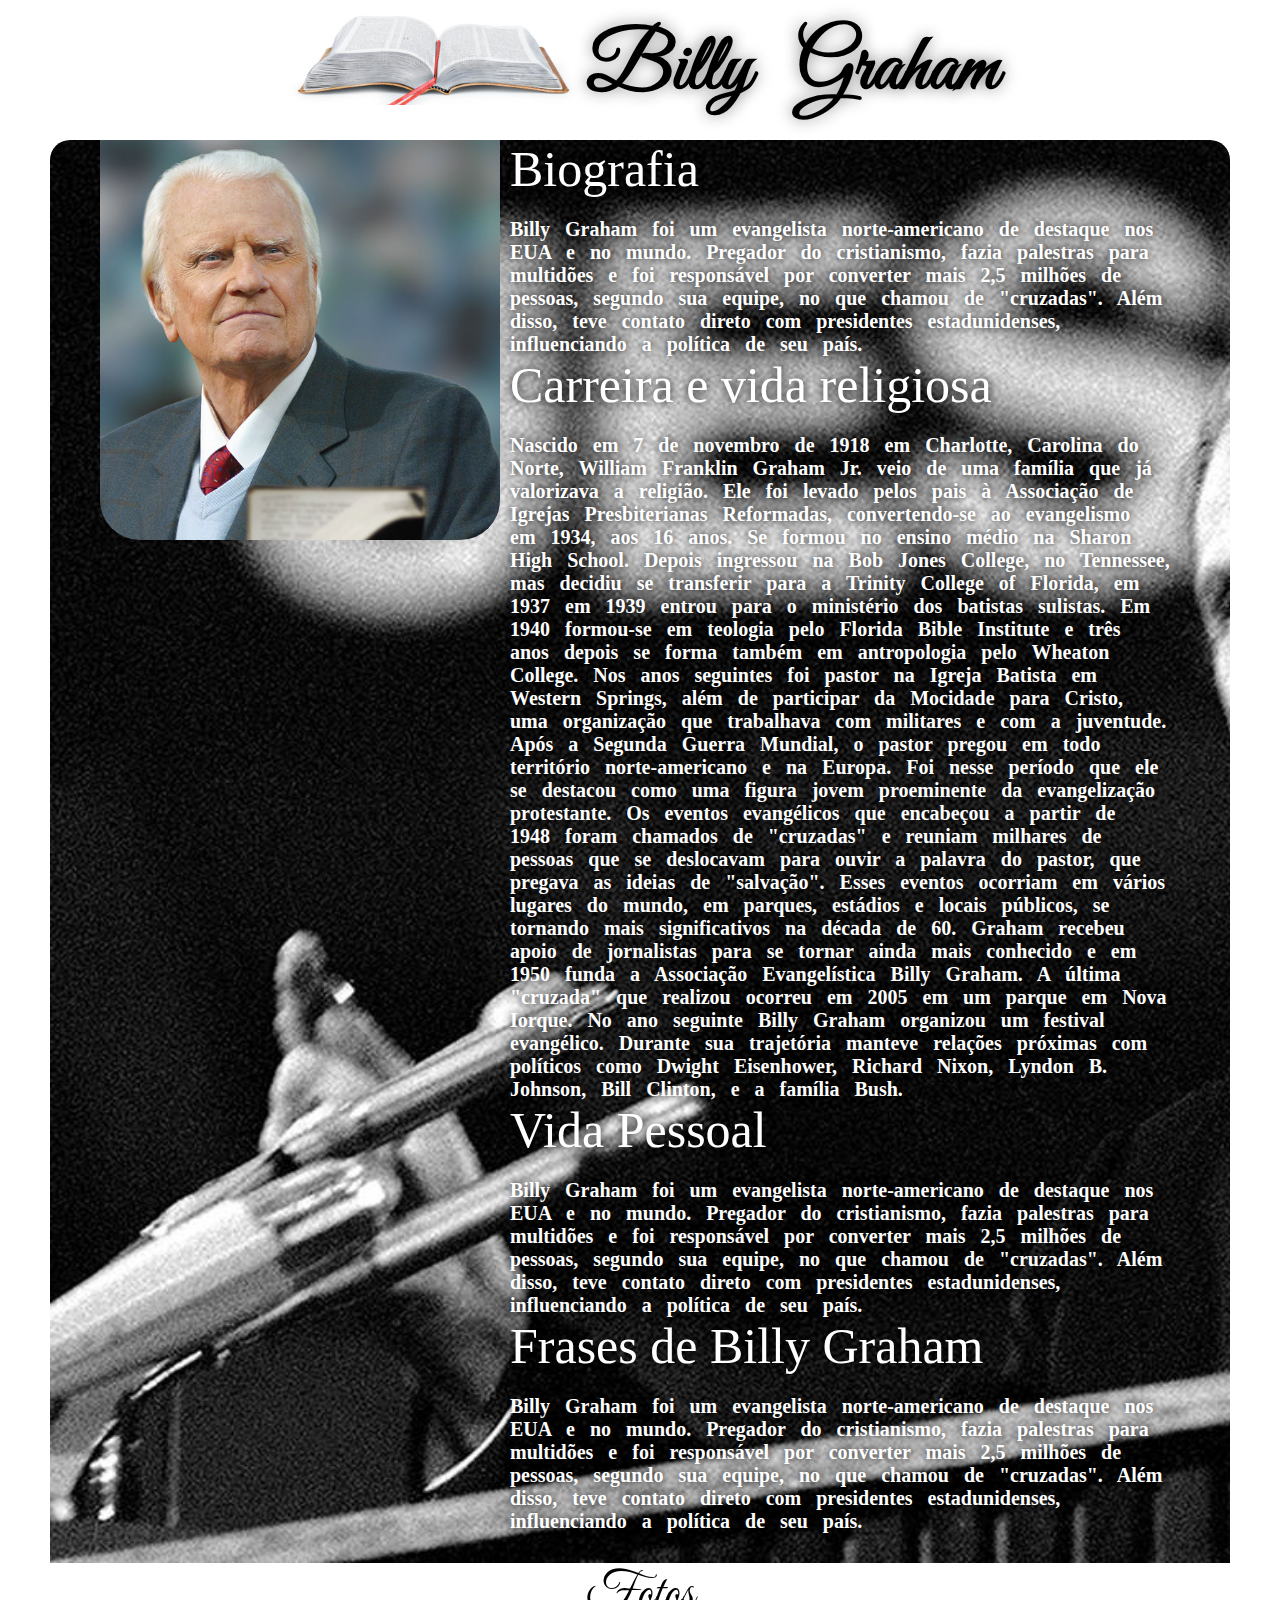
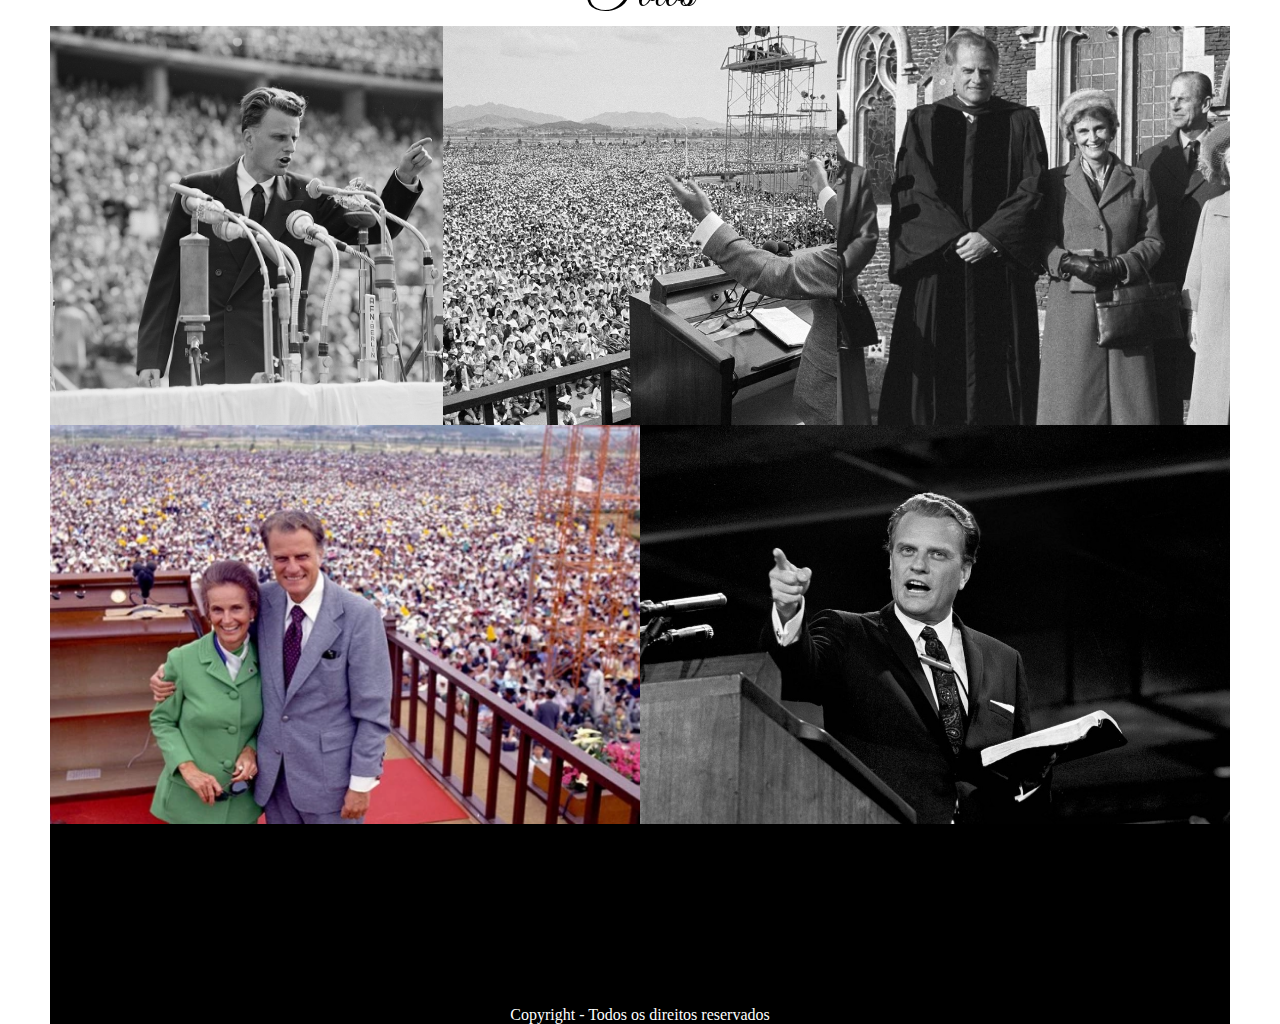
==== Tribute_page/assets/index.html @ 518afccb "Add files via upload" ====
<!DOCTYPE html>

<html>
    <head>
        <meta charset="UTF-8"/>
        <meta name="viewport" content="width=device-width, user-scalable=no, initial-scale=1.0"/>
        <link rel="stylesheet" type="text/css "href="css/style.css"/>
        <link href="https://fonts.googleapis.com/css2?family=Great+Vibes&display=swap" rel="stylesheet"/>


    </head>
    <body>
        
        <div class="principal">
            <section class="divisao flexColumn">
                <header>
                    <div class="header_foto">

                    </div>
                    
                    <div class="header_title">
                        Billy Graham
                    </div>   
                </header>
                <article>
                    <div class="container">
                        <div class="tribute_foto">
                            <img src=" images/img3.jpg"/>
                        </div>
                        
                      
                    
                        <div class="tribute_body flexColumn">
                            <section>
                                <div class="tribute_title">
                                    Biografia
        
                                </div>  
                                <div class="tribute_desc">
                                    
                                        Billy Graham foi um evangelista norte-americano de destaque nos EUA e no mundo.

                                        Pregador do cristianismo, fazia palestras para multidões e foi responsável por converter mais 2,5 milhões de pessoas, segundo sua equipe, no que chamou de "cruzadas".
                                        
                                        Além disso, teve contato direto com presidentes estadunidenses, influenciando a política de seu país.
                                </div>   
                            </section>
                            <section>
                                <div class="tribute_title">
                                    Carreira e vida religiosa
        
                                </div>  
                                <div class="tribute_desc">
                                    
                                    Nascido em 7 de novembro de 1918 em Charlotte, Carolina do Norte, William Franklin Graham Jr. veio de uma família que já valorizava a religião. Ele foi levado pelos pais à Associação de Igrejas Presbiterianas Reformadas, convertendo-se ao evangelismo em 1934, aos 16 anos.

                                    Se formou no ensino médio na Sharon High School. Depois ingressou na Bob Jones College, no Tennessee, mas decidiu se transferir para a Trinity College of Florida, em 1937 em 1939 entrou para o ministério dos batistas sulistas.
                                    
                                    Em 1940 formou-se em teologia pelo Florida Bible Institute e três anos depois se forma também em antropologia pelo Wheaton College.
                                    
                                    Nos anos seguintes foi pastor na Igreja Batista em Western Springs, além de participar da Mocidade para Cristo, uma organização que trabalhava com militares e com a juventude. 
                                    
                                    Após a Segunda Guerra Mundial, o pastor pregou em todo território norte-americano e na Europa. Foi nesse período que ele se destacou como uma figura jovem proeminente da evangelização protestante.
                                    
                                    Os eventos evangélicos que encabeçou a partir de 1948 foram chamados de "cruzadas" e reuniam milhares de pessoas que se deslocavam para ouvir a palavra do pastor, que pregava as ideias de "salvação".
                                    
                                    Esses eventos ocorriam em vários lugares do mundo, em parques, estádios e locais públicos, se tornando mais significativos na década de 60.
                                    
                                    Graham recebeu apoio de jornalistas para se tornar ainda mais conhecido e em 1950 funda a Associação Evangelística Billy Graham.
                                    
                                    A última "cruzada" que realizou ocorreu em 2005 em um parque em Nova Iorque. No ano seguinte Billy Graham organizou um festival evangélico.
                                    
                                    Durante sua trajetória manteve relações próximas com políticos como Dwight Eisenhower, Richard Nixon, Lyndon B. Johnson, Bill Clinton, e a família Bush.
                                </div>   
                            </section>
                            <section>
                                <div class="tribute_title">
                                    Vida Pessoal
        
                                </div>  
                                <div class="tribute_desc">
                                    
                                        Billy Graham foi um evangelista norte-americano de destaque nos EUA e no mundo.

                                        Pregador do cristianismo, fazia palestras para multidões e foi responsável por converter mais 2,5 milhões de pessoas, segundo sua equipe, no que chamou de "cruzadas".
                                        
                                        Além disso, teve contato direto com presidentes estadunidenses, influenciando a política de seu país.
                                </div>   
                            </section>
                            <section>
                                <div class="tribute_title">
                                    Frases de Billy Graham
        
                                </div>  
                                <div class="tribute_desc">
                                    
                                        Billy Graham foi um evangelista norte-americano de destaque nos EUA e no mundo.

                                        Pregador do cristianismo, fazia palestras para multidões e foi responsável por converter mais 2,5 milhões de pessoas, segundo sua equipe, no que chamou de "cruzadas".
                                        
                                        Além disso, teve contato direto com presidentes estadunidenses, influenciando a política de seu país.
                                </div>   
                            </section>

                            
                            

                        </div> 
                       
                    </div>
                </article>
                <section class="container album flexColumn">
                    <div class="bar">
                        Fotos
                    </div>
                    <div class="fotos">
                        <div class="picture"><img src="images/img4.jpg"/></div>
                        <div class="picture"><img src="images/img5.jpg"/></div>
                        <div class="picture"><img src="images/img6.jpg"/></div>
                    </div>
                    <div class="fotos">
                        <div class="picture"><img src="images/img7.jpg"/></div>
                        <div class="picture"><img src="images/img8.jpg"/></div>
                        
                    </div>
                    
                   
                    
                    

                </section>  
                <footer class="copy">
                    <div>Copyright - Todos os direitos reservados</div>
                  
                </footer>
            </section>
        </div>

    </body>
    
</html>
---- Tribute_page/assets/css/style.css ----
*{
    box-sizing: border-box;
}
body{
    margin: 0;
    padding: 0;
    
}
.principal{
    display: flex;
    justify-content: center;
    
}
.divisao {
    display: flex;
    justify-content: center;
    width: calc(100% - 100px);
    

}
header {
    display: flex;
    justify-content: center;
    align-items: center;
    height: 140px;
    background-color: #FFF;
}
.header_title {
    

    font-size: 80px;
    font-family: 'Great Vibes';
    font-weight: bold;
    text-shadow: 0px 0px 15px #888;
    word-spacing: 30px;

    
  
    
}
.header_foto {
    width: 300px;
    height: 100px;
    margin-right: 5px;
    background-image: url('../images/img2.jpg');
    background-position: center;
    background-size: cover;
    margin-bottom: 30px;
    

}

.flexColumn {
    display: flex;
    flex-direction: column;
}
article {
    display: flex;
    justify-content: center;
    
    background-image: url('../images/img1.jpg');
     
    
    
    position: relative;
    background-size: cover;
   
    
    width: 100%;
    
    border-top-right-radius: 20px;
    border-top-left-radius: 20px;
    
}
.container {
    display: flex;
    width: calc(100% - 100px);
    margin-bottom: 30px;
  
      
}
.container .tribute_foto img {
    object-fit: cover;
    width: 400px;
    height: 400px;
    border-bottom-left-radius: 40px;
    border-bottom-right-radius: 40px;
    
}
.tribute_foto, .tribute_body {
    
    margin-right: 10px;
}

.tribute_body {
    display: flex;
    width: 100%;
  
    
   
}
.tribute_title {
    font-size: 50px;
    align-self: center;
    text-shadow: 0px 0px 10px black;
    color: #FFF;
    padding-bottom: 20px;
}
.tribute_desc {
    font-size: 20px;
    font-weight: bold;
    color: #FFF;
    text-shadow: 0px 0px 10px black;
    text-align:left;
    word-spacing: 10px;
    
}
.album {
  
    width: 100%;
    display: flex;
    margin: 0;
    padding: 0;
    
}
.bar {
    text-align: center;
    font-size: 60px;
    flex: 1;
    height: 20px;
    font-family: 'Great vibes';
    font-size: 50px;


}
.fotos {
    width: 100%;
    display: flex;
    margin: 0;
    padding: 0;


}
.picture {
    flex: 1;
    margin: 0;
    padding: 0;
    
  
}
.picture img {
    width: 100% ;
    object-fit: cover;
    height: 400px;
    padding: auto;
    margin-bottom: -5px;
    padding: 0;
    
    
}

footer {
    background-color: black;
    height: 200px;
}
.copy {
    display: flex;
    justify-content: center;
    align-items: flex-end;
    color: #FFF;
}
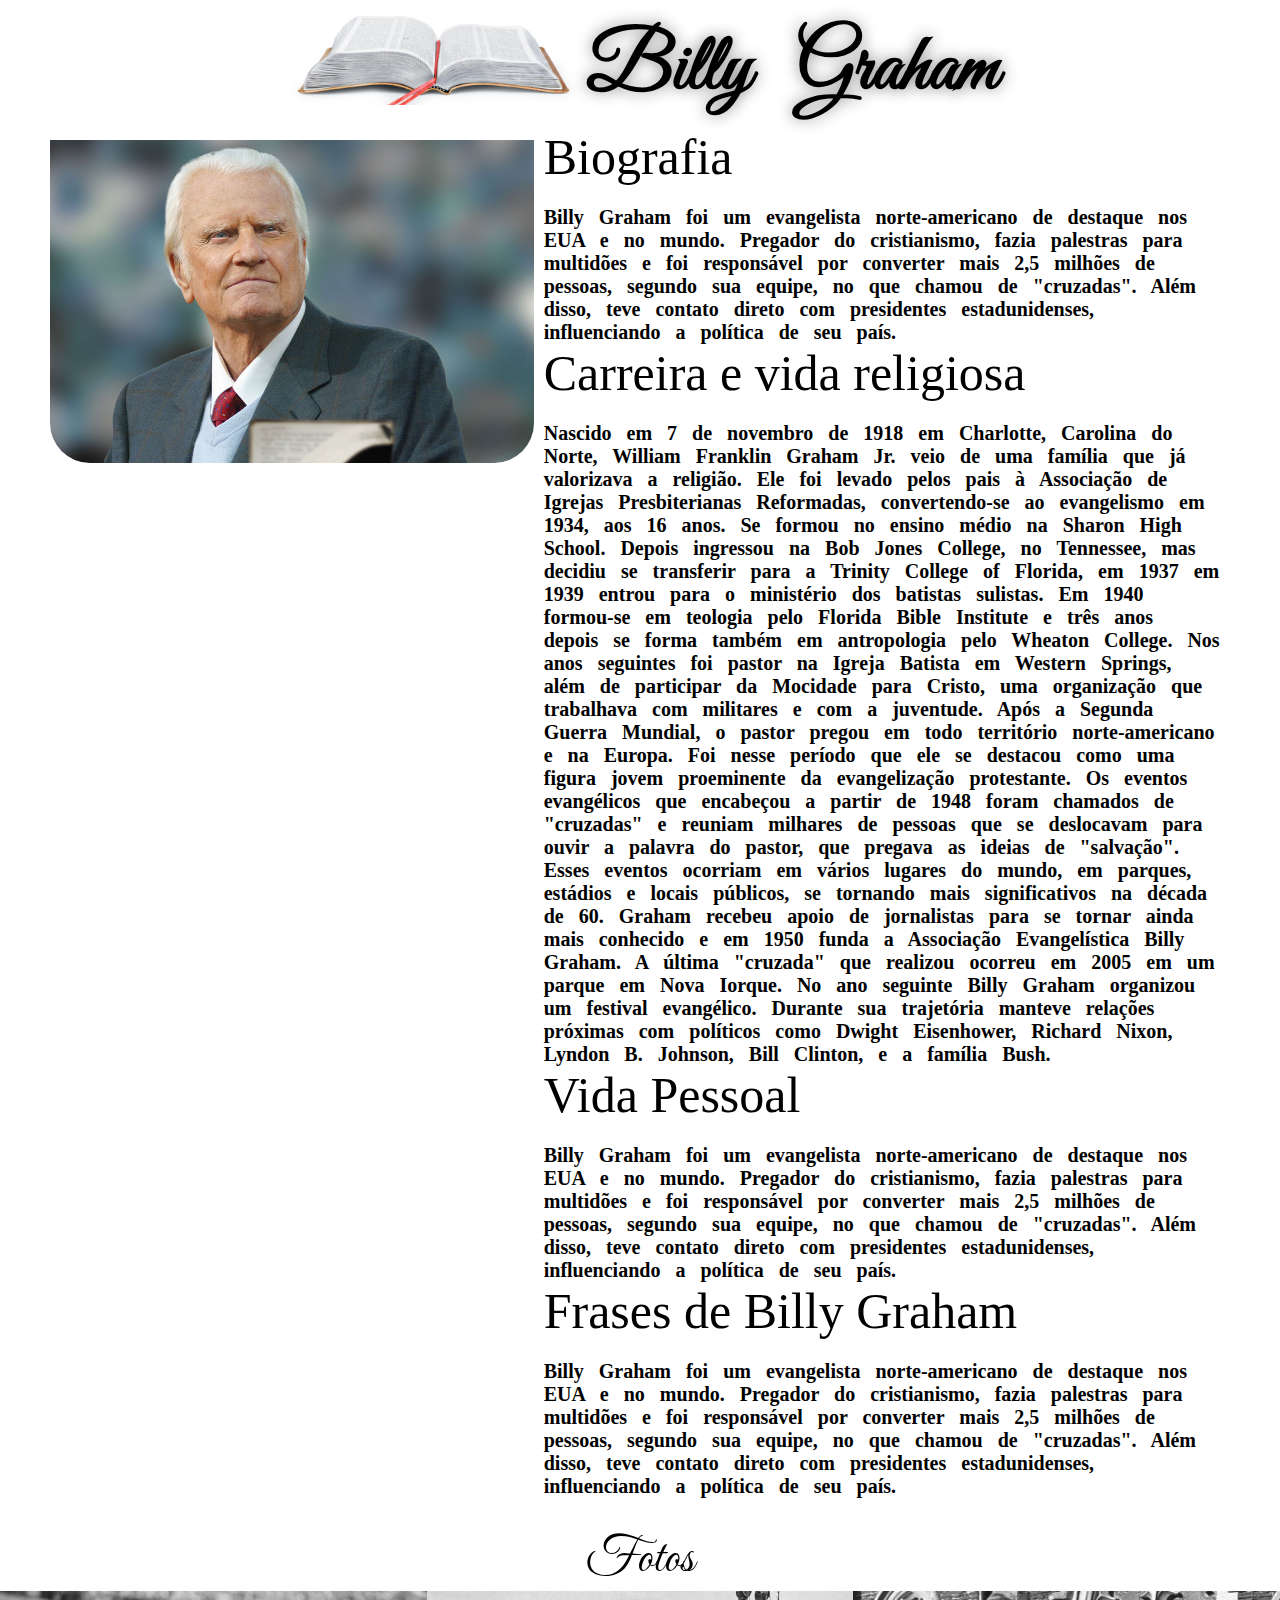
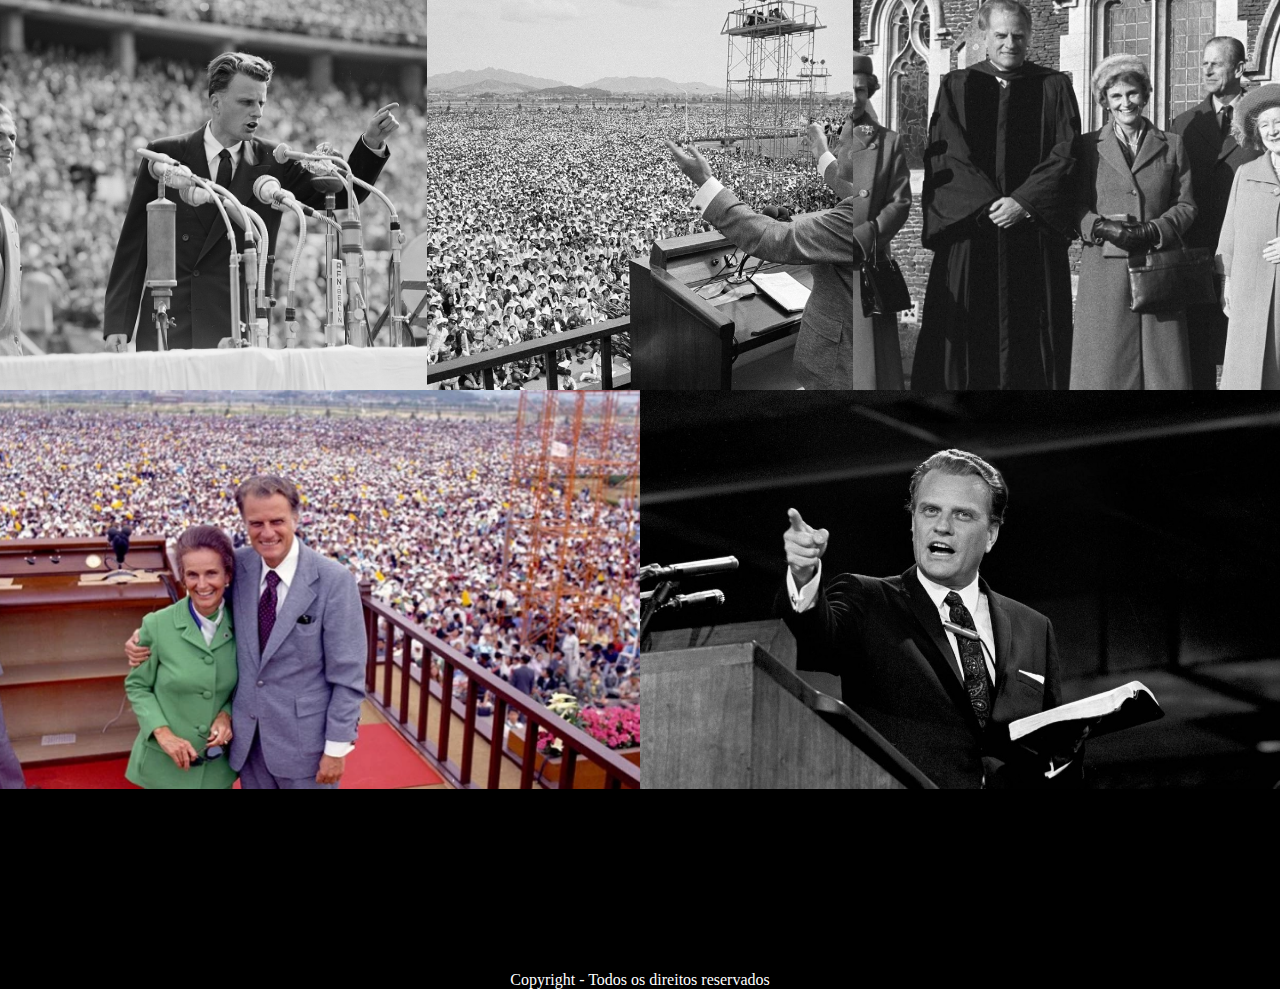
==== commit cbbbced6: "Add files via upload" ====
--- a/Tribute_page/assets/index.html
+++ b/Tribute_page/assets/index.html
@@ -3,7 +3,7 @@
 <html>
     <head>
         <meta charset="UTF-8"/>
-        <meta name="viewport" content="width=device-width, user-scalable=no, initial-scale=1.0"/>
+        <meta name="viewport" content="width=device-width, initial-scale=1.0, user-scalable=no"/>
         <link rel="stylesheet" type="text/css "href="css/style.css"/>
         <link href="https://fonts.googleapis.com/css2?family=Great+Vibes&display=swap" rel="stylesheet"/>
 
--- a/Tribute_page/assets/css/style.css
+++ b/Tribute_page/assets/css/style.css
@@ -14,7 +14,7 @@
 .divisao {
     display: flex;
     justify-content: center;
-    width: calc(100% - 100px);
+    width: 1300px;
     
 
 }
@@ -57,17 +57,8 @@
 article {
     display: flex;
     justify-content: center;
-    
-    background-image: url('../images/img1.jpg');
-     
-    
-    
     position: relative;
     background-size: cover;
-   
-    
-    width: 100%;
-    
     border-top-right-radius: 20px;
     border-top-left-radius: 20px;
     
@@ -81,8 +72,8 @@
 }
 .container .tribute_foto img {
     object-fit: cover;
-    width: 400px;
-    height: 400px;
+    width: 100%;
+   
     border-bottom-left-radius: 40px;
     border-bottom-right-radius: 40px;
     
@@ -95,6 +86,7 @@
 .tribute_body {
     display: flex;
     width: 100%;
+    margin-top: -12px;
   
     
    
@@ -102,15 +94,15 @@
 .tribute_title {
     font-size: 50px;
     align-self: center;
-    text-shadow: 0px 0px 10px black;
-    color: #FFF;
+    text-shadow: 0px 0px 10px white;
+    color: black;
     padding-bottom: 20px;
 }
 .tribute_desc {
     font-size: 20px;
     font-weight: bold;
-    color: #FFF;
-    text-shadow: 0px 0px 10px black;
+    color: black;
+    text-shadow: 0px 0px 5px white;
     text-align:left;
     word-spacing: 10px;
     
@@ -143,9 +135,6 @@
 }
 .picture {
     flex: 1;
-    margin: 0;
-    padding: 0;
-    
   
 }
 .picture img {
@@ -169,6 +158,45 @@
     align-items: flex-end;
     color: #FFF;
 }
-
-
-
+@media (max-width:839px){
+    .header_foto {
+        width: 160px;
+        height: 50px;
+        margin-top: 10px;
+    }
+    .header_title{
+        font-size: 50px;
+    }
+    header {
+        flex-direction: column;
+        
+    }
+    
+    .container {
+        flex-direction: column;
+    }
+    .container .fotos {
+        flex-direction: column;
+    }
+    
+    .tribute_body {
+        
+        margin-top: 12px;
+      
+        
+       
+    }
+    .picture img {
+        width: 100% ;
+        object-fit: fill;
+        height: auto;
+
+        margin-bottom: -5px;
+        padding: 0;
+        
+        
+    }
+}
+
+
+
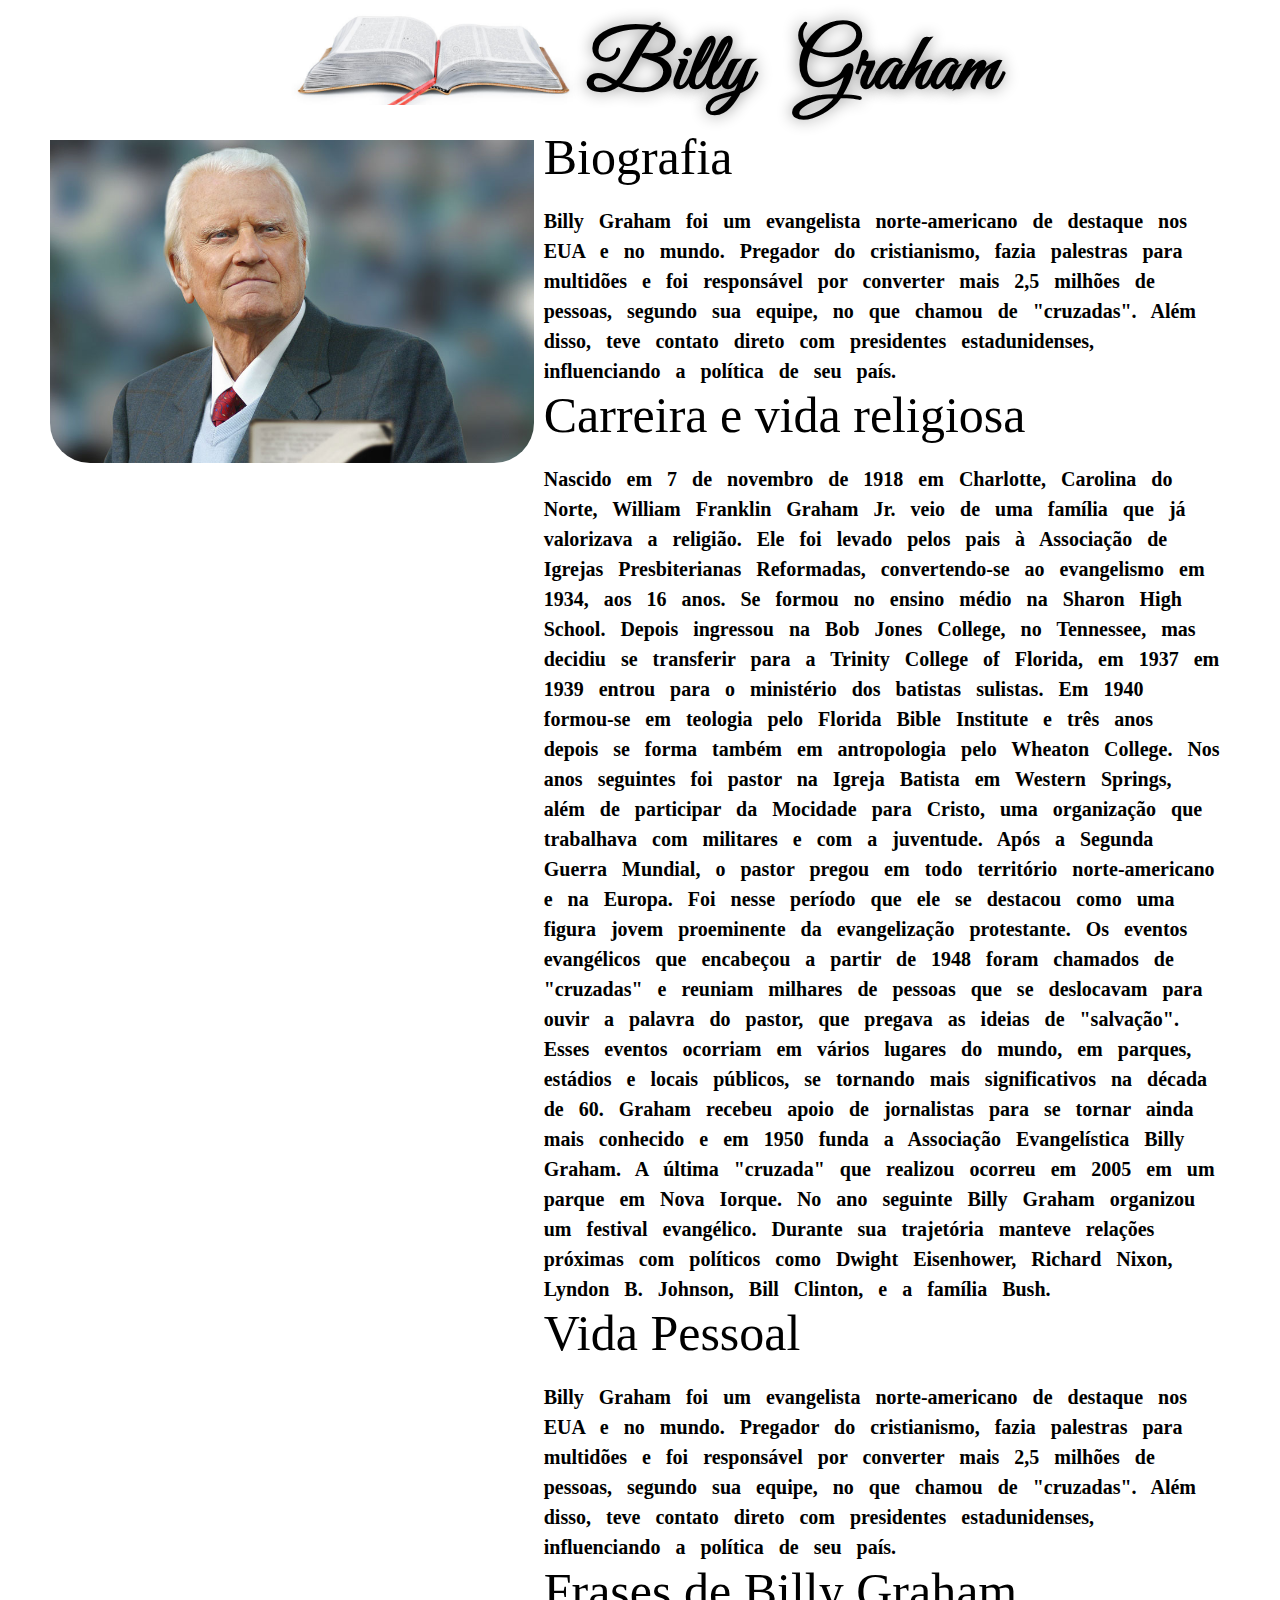
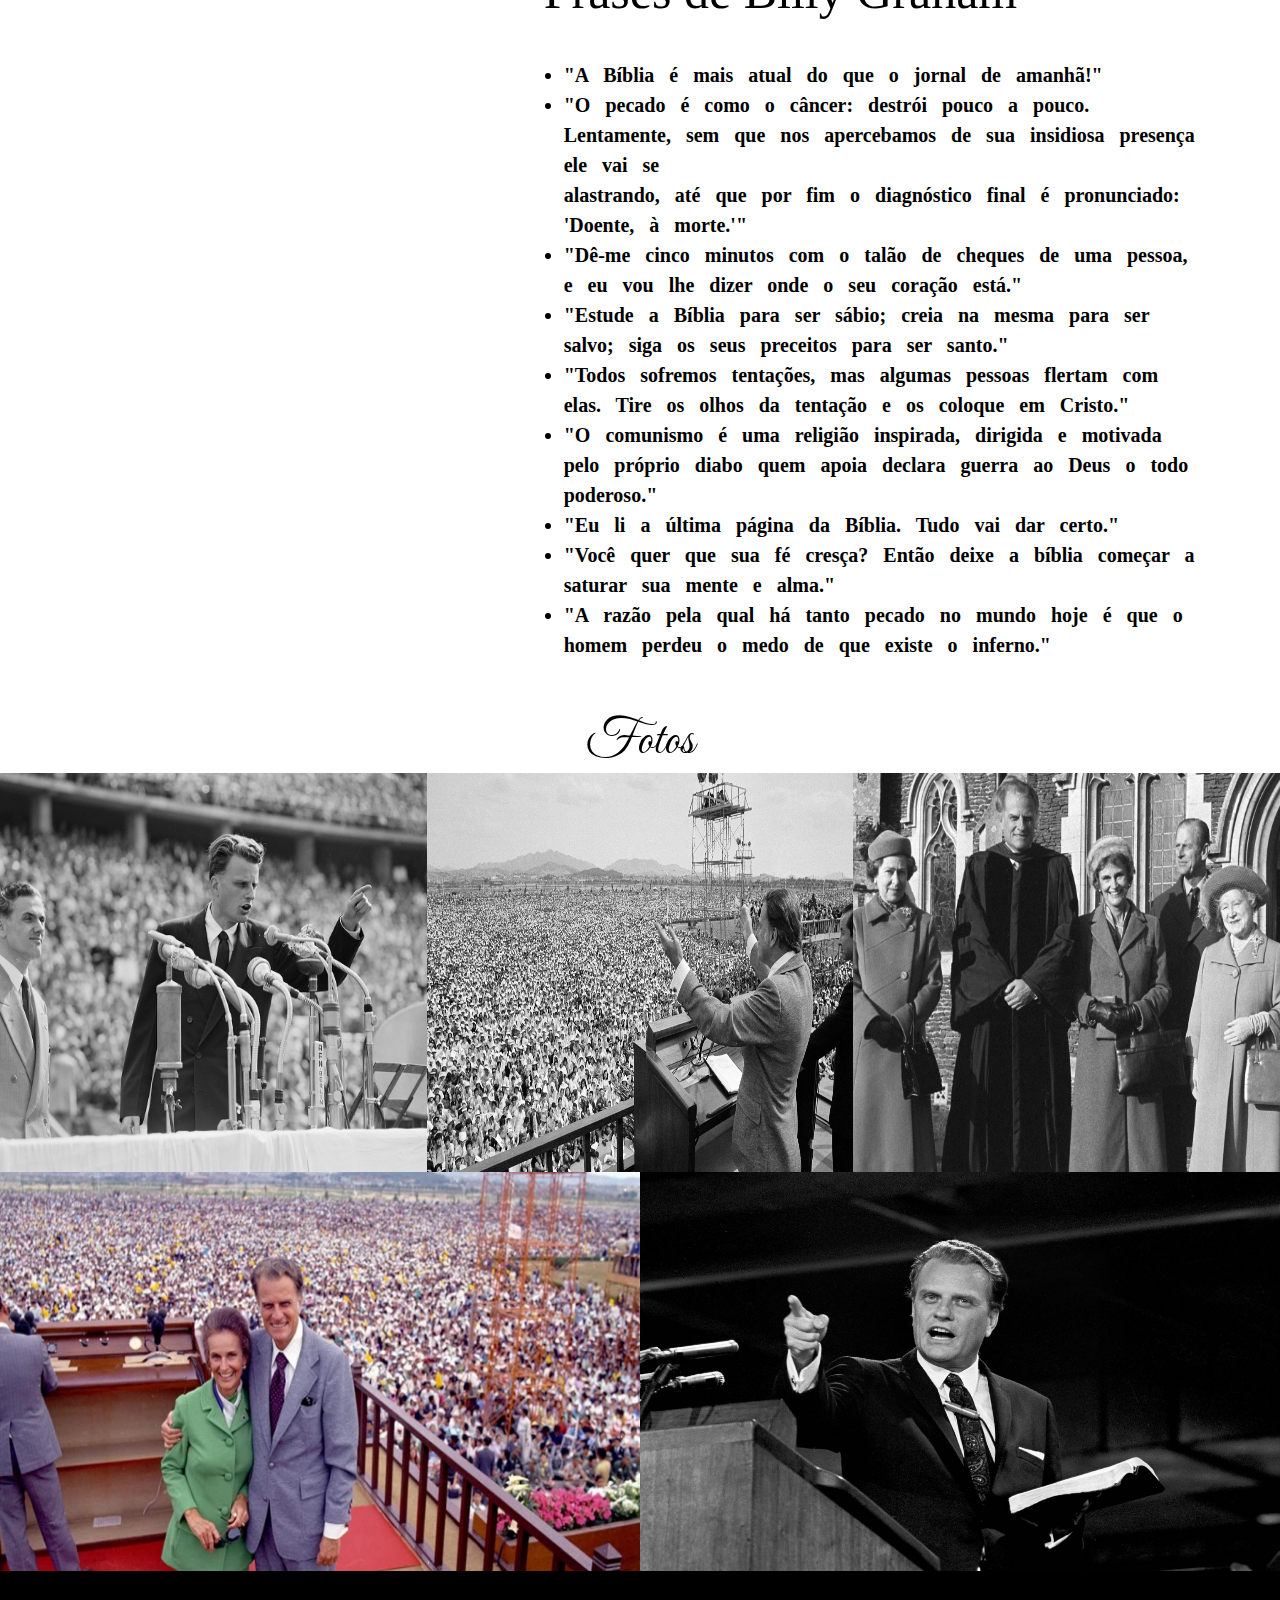
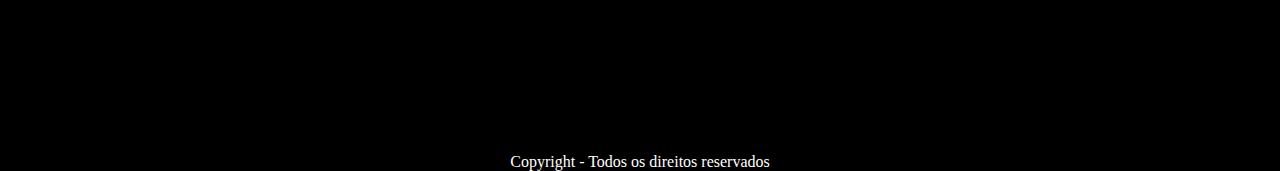
==== commit ae13eb17: "Add files via upload" ====
--- a/Tribute_page/assets/index.html
+++ b/Tribute_page/assets/index.html
@@ -52,25 +52,32 @@
                                 </div>  
                                 <div class="tribute_desc">
                                     
-                                    Nascido em 7 de novembro de 1918 em Charlotte, Carolina do Norte, William Franklin Graham Jr. veio de uma família que já valorizava a religião. Ele foi levado pelos pais à Associação de Igrejas Presbiterianas Reformadas, convertendo-se ao evangelismo em 1934, aos 16 anos.
+                                    Nascido em 7 de novembro de 1918 em Charlotte, Carolina do Norte, William Franklin Graham Jr. veio de uma família que já valorizava a religião.
+                                     Ele foi levado pelos pais à Associação de Igrejas Presbiterianas Reformadas, convertendo-se ao evangelismo em 1934, aos 16 anos.
 
-                                    Se formou no ensino médio na Sharon High School. Depois ingressou na Bob Jones College, no Tennessee, mas decidiu se transferir para a Trinity College of Florida, em 1937 em 1939 entrou para o ministério dos batistas sulistas.
+                                    Se formou no ensino médio na Sharon High School. Depois ingressou na Bob Jones College, no Tennessee, mas decidiu se transferir para a Trinity 
+                                    College of Florida, em 1937 em 1939 entrou para o ministério dos batistas sulistas.
                                     
                                     Em 1940 formou-se em teologia pelo Florida Bible Institute e três anos depois se forma também em antropologia pelo Wheaton College.
                                     
-                                    Nos anos seguintes foi pastor na Igreja Batista em Western Springs, além de participar da Mocidade para Cristo, uma organização que trabalhava com militares e com a juventude. 
+                                    Nos anos seguintes foi pastor na Igreja Batista em Western Springs, além de participar da Mocidade para Cristo, uma organização que trabalhava 
+                                    com militares e com a juventude. 
                                     
-                                    Após a Segunda Guerra Mundial, o pastor pregou em todo território norte-americano e na Europa. Foi nesse período que ele se destacou como uma figura jovem proeminente da evangelização protestante.
+                                    Após a Segunda Guerra Mundial, o pastor pregou em todo território norte-americano e na Europa. Foi nesse período que ele se destacou como uma 
+                                    figura jovem proeminente da evangelização protestante.
                                     
-                                    Os eventos evangélicos que encabeçou a partir de 1948 foram chamados de "cruzadas" e reuniam milhares de pessoas que se deslocavam para ouvir a palavra do pastor, que pregava as ideias de "salvação".
+                                    Os eventos evangélicos que encabeçou a partir de 1948 foram chamados de "cruzadas" e reuniam milhares de pessoas que se deslocavam para ouvir 
+                                    a palavra do pastor, que pregava as ideias de "salvação".
                                     
+
                                     Esses eventos ocorriam em vários lugares do mundo, em parques, estádios e locais públicos, se tornando mais significativos na década de 60.
                                     
                                     Graham recebeu apoio de jornalistas para se tornar ainda mais conhecido e em 1950 funda a Associação Evangelística Billy Graham.
                                     
                                     A última "cruzada" que realizou ocorreu em 2005 em um parque em Nova Iorque. No ano seguinte Billy Graham organizou um festival evangélico.
                                     
-                                    Durante sua trajetória manteve relações próximas com políticos como Dwight Eisenhower, Richard Nixon, Lyndon B. Johnson, Bill Clinton, e a família Bush.
+                                    Durante sua trajetória manteve relações próximas com políticos como Dwight Eisenhower, Richard Nixon, Lyndon B. 
+                                    Johnson, Bill Clinton, e a família Bush.
                                 </div>   
                             </section>
                             <section>
@@ -82,7 +89,8 @@
                                     
                                         Billy Graham foi um evangelista norte-americano de destaque nos EUA e no mundo.
 
-                                        Pregador do cristianismo, fazia palestras para multidões e foi responsável por converter mais 2,5 milhões de pessoas, segundo sua equipe, no que chamou de "cruzadas".
+                                        Pregador do cristianismo, fazia palestras para multidões e foi responsável por converter mais 2,5 milhões de pessoas, segundo sua equipe, 
+                                        no que chamou de "cruzadas".
                                         
                                         Além disso, teve contato direto com presidentes estadunidenses, influenciando a política de seu país.
                                 </div>   
@@ -93,13 +101,28 @@
         
                                 </div>  
                                 <div class="tribute_desc">
-                                    
-                                        Billy Graham foi um evangelista norte-americano de destaque nos EUA e no mundo.
+                                    <ul>
+                                       <li> "A Bíblia é mais atual do que o jornal de amanhã!"</li>
 
-                                        Pregador do cristianismo, fazia palestras para multidões e foi responsável por converter mais 2,5 milhões de pessoas, segundo sua equipe, no que chamou de "cruzadas".
+                                       <li> "O pecado é como o câncer: destrói pouco a pouco. Lentamente, sem que nos apercebamos de sua insidiosa presença ele vai se </li>
+                                        alastrando, até que por fim o diagnóstico final é pronunciado: 'Doente, à morte.'"</li>
                                         
-                                        Além disso, teve contato direto com presidentes estadunidenses, influenciando a política de seu país.
-                                </div>   
+                                        <li>"Dê-me cinco minutos com o talão de cheques de uma pessoa, e eu vou lhe dizer onde o seu coração está."</li>
+                                        
+                                        <li> "Estude a Bíblia para ser sábio; creia na mesma para ser salvo; siga os seus preceitos para ser santo."</li>
+                                        
+                                        <li>"Todos sofremos tentações, mas algumas pessoas flertam com elas. Tire os olhos da tentação e os coloque em Cristo."</li>
+                                        
+                                        <li> "O comunismo é uma religião inspirada, dirigida e motivada pelo próprio diabo quem apoia declara guerra ao Deus o todo poderoso."</li>
+                                        
+                                        <li> "Eu li a última página da Bíblia. Tudo vai dar certo."</li>
+                                        
+                                        <li> "Você quer que sua fé cresça? Então deixe a bíblia começar a saturar sua mente e alma."</li>
+                                        
+                                        <li> "A razão pela qual há tanto pecado no mundo hoje é que o homem perdeu o medo de que existe o inferno."</li>
+                                    </ul>     
+                                </div>
+
                             </section>
 
                             
--- a/Tribute_page/assets/css/style.css
+++ b/Tribute_page/assets/css/style.css
@@ -26,17 +26,11 @@
     background-color: #FFF;
 }
 .header_title {
-    
-
     font-size: 80px;
     font-family: 'Great Vibes';
     font-weight: bold;
     text-shadow: 0px 0px 15px #888;
-    word-spacing: 30px;
-
-    
-  
-    
+    word-spacing: 30px;  
 }
 .header_foto {
     width: 300px;
@@ -47,7 +41,6 @@
     background-size: cover;
     margin-bottom: 30px;
     
-
 }
 
 .flexColumn {
@@ -73,7 +66,6 @@
 .container .tribute_foto img {
     object-fit: cover;
     width: 100%;
-   
     border-bottom-left-radius: 40px;
     border-bottom-right-radius: 40px;
     
@@ -105,7 +97,12 @@
     text-shadow: 0px 0px 5px white;
     text-align:left;
     word-spacing: 10px;
+    line-height: 30px;
     
+}
+.tribute_desc ul {
+    padding: 0;
+    margin: 20px;
 }
 .album {
   
@@ -139,7 +136,7 @@
 }
 .picture img {
     width: 100% ;
-    object-fit: cover;
+    object-fit: fill;
     height: 400px;
     padding: auto;
     margin-bottom: -5px;
@@ -190,7 +187,6 @@
         width: 100% ;
         object-fit: fill;
         height: auto;
-
         margin-bottom: -5px;
         padding: 0;
         
